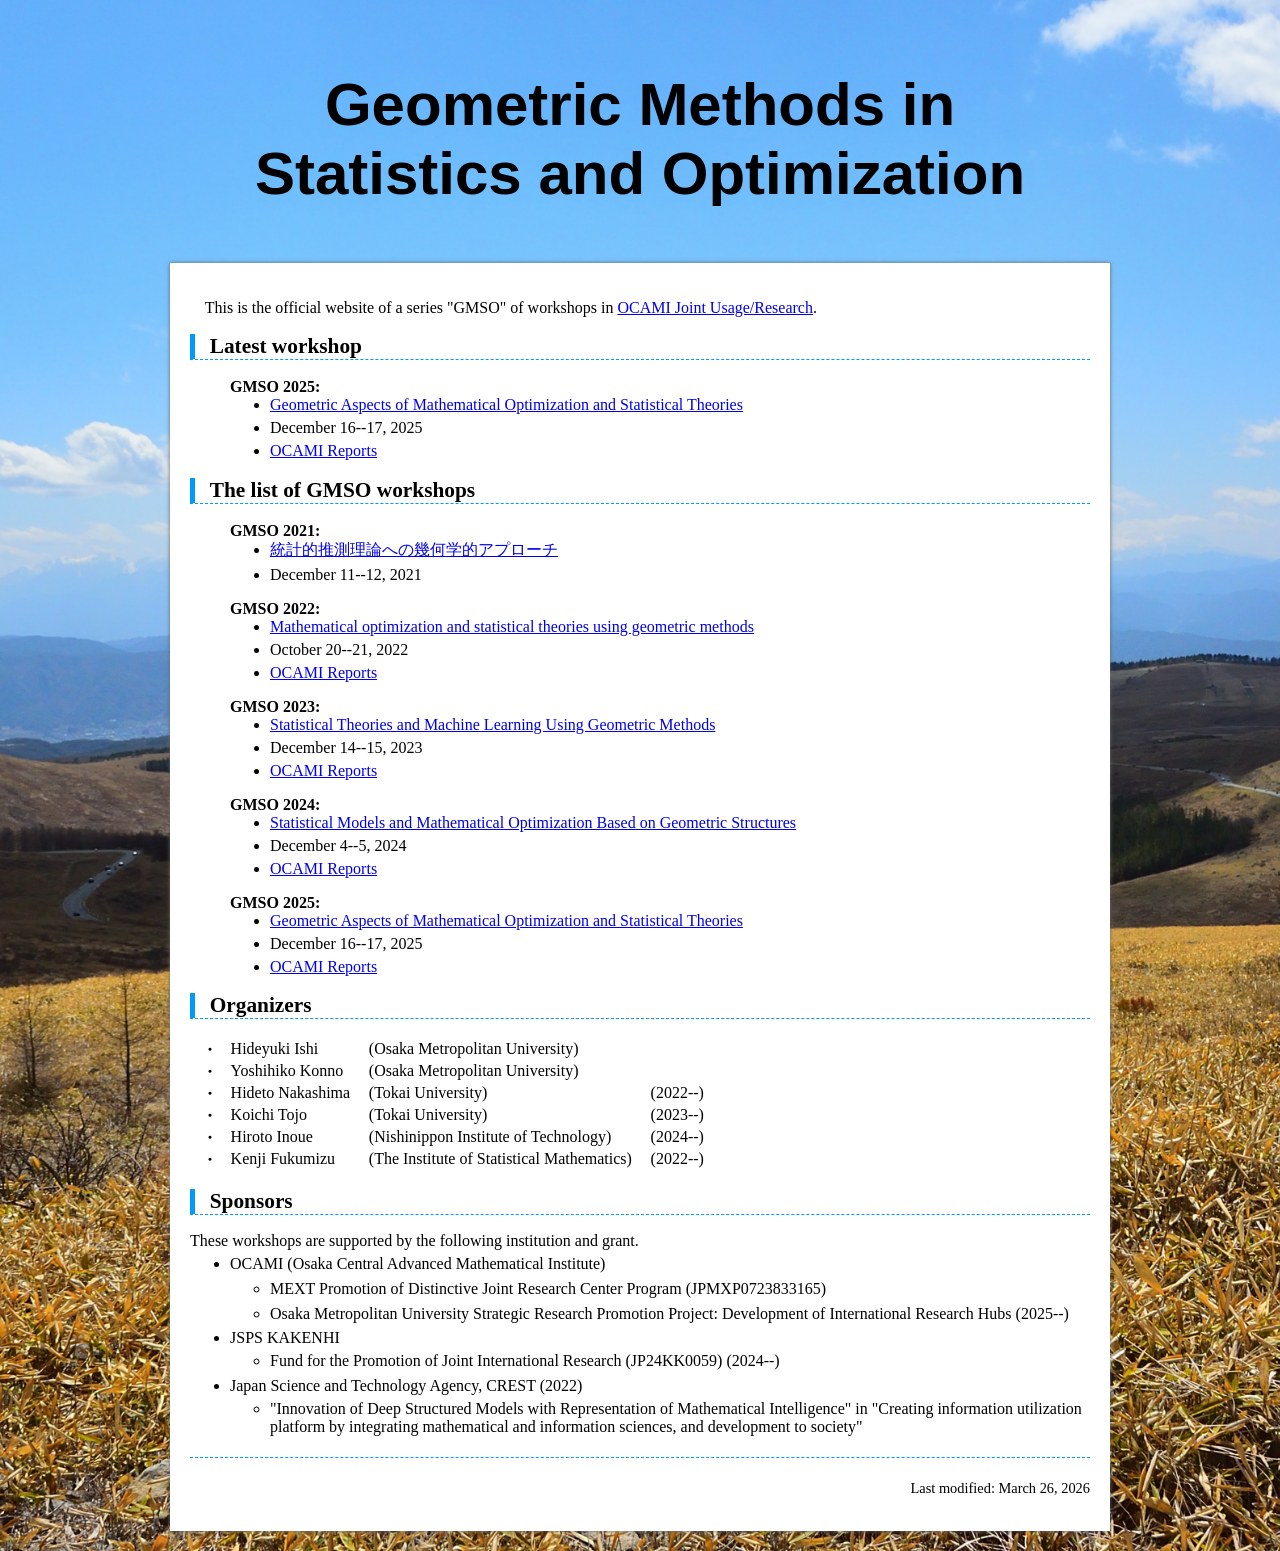
==== index.html @ ff5f171f "Add files via upload" ====
<!DOCTYPE html>
<html lang="ja">
<head>
    <meta charset="UTF-8">
    <meta name="viewport" content="width=device-width, initial-scale=1.0">
	<meta name="robots" content="noindex,nofollow,noarchive" /><!--will be deleted-->
	<title>Geometric Methods in Statistics and Optimization (GMSO)</title>
	<link rel="stylesheet" type="text/css" href="css/GMSO.css">
</head>
<body>
	<!-- <base target="_blank"> -->
	<header>
		<h1 id="header">Geometric Methods in<br> Statistics and Optimization</h1>
	</header>
<div class="wrapper">
	<section>
		<p>This is the official website of a series "GMSO" of workshops in <a href="https://www.omu.ac.jp/orp/ocami-en/joint/" target="_blank">OCAMI Joint Usage/Research</a>.</p>
		<h2>
			Latest workshop
		</h2>

		<p>
			<dl>
				<dt>GMSO 2025:</dt>
				<dd><ul>
					<li class="second"><a href="https://hideto-nakashima.github.io/conf/OCAMI_Statistic_2025.html" target="_blank">Geometric Aspects of Mathematical Optimization and Statistical Theories</a></li>
					<li class="second">December 16--17, 2025</li>
					<li class="second"><a href="https://doi.org/10.24729/0002015622">OCAMI Reports</a></li>
				</ul></dd>	
			</dl>			
		</p>
		
		<h2>The list of GMSO workshops</h2>
		<p>
		<dl>
			<dt>GMSO 2021:</dt>
				<dd><ul>
					<li class="second"><a href="https://mcm-www.jwu.ac.jp/~konno/OCAMI-Statistics.html" target=""_blank>統計的推測理論への幾何学的アプローチ</a></li>
					<li class="second">December 11--12, 2021</li>
				</ul></dd>
			<dt>GMSO 2022:</dt>
				<dd><ul>
					<li class="second"><a href="https://hideto-nakashima.github.io/conf/OCAMI_Statistic_2022.html" target="_blank">Mathematical optimization and statistical theories using geometric methods</a></li>
					<li class="second">October 20--21, 2022</li>
					<li class="second"><a href="https://doi.org/10.24544/ocu.20221208-007">OCAMI Reports</a></li>
				</ul></dd>
			<dt>GMSO 2023:</dt>
				<dd><ul>
					<li class="second"><a href="https://sites.google.com/view/ocami-statistics-2023" target="_blank">Statistical Theories and Machine Learning Using Geometric Methods</a></li>
					<li class="second">December 14--15, 2023</li>
					<li class="second"><a href="https://doi.org/10.24729/0002000871">OCAMI Reports</a></li>
				</ul></dd>
			<dt>GMSO 2024:</dt>
				<dd><ul>
					<li class="second"><a href="https://sites.google.com/nishitech.ac.jp/ocami-statistics-2024" target="_blank">Statistical Models and Mathematical Optimization Based on Geometric Structures</a></li>
					<li class="second">December 4--5, 2024</li>
					<li class="second"><a href="https://doi.org/10.24729/0002003087">OCAMI Reports</a></li>
				</ul></dd>
			<dt>GMSO 2025:</dt>
				<dd><ul>
					<li class="second"><a href="https://hideto-nakashima.github.io/conf/OCAMI_Statistic_2025.html" target="_blank">Geometric Aspects of Mathematical Optimization and Statistical Theories</a></li>
					<li class="second">December 16--17, 2025</li>
					<li class="second"><a href="https://doi.org/10.24729/0002015622">OCAMI Reports</a></li>
				</ul></dd>	
		</dl>
		</p>
		<h2>Organizers</h2>
		<table>
			<tr><td class="list">●</td><td>Hideyuki Ishi</td><td>(Osaka Metropolitan University)</td></tr>
			<tr><td class="list">●</td><td>Yoshihiko Konno	</td><td>(Osaka Metropolitan University)</td></tr>
			<tr><td class="list">●</td><td>Hideto Nakashima</td><td>(Tokai University)</td><td>(2022--)</td></tr>
			<tr><td class="list">●</td><td>Koichi Tojo		</td><td>(Tokai University)</td><td>(2023--)</td></tr>
			<tr><td class="list">●</td><td>Hiroto Inoue	</td><td>(Nishinippon Institute of Technology)</td><td>(2024--)</td></tr>
			<tr><td class="list">●</td><td>Kenji Fukumizu	</td><td>(The Institute of Statistical Mathematics)</td><td>(2022--)</td></tr>
		</table>
		
		<h2>Sponsors</h2>
		These workshops are supported by the following institution and grant.
		<ul class="sponsor">
			<li>OCAMI (Osaka Central Advanced Mathematical Institute)</li>
				<ul class="second">
					<li>MEXT Promotion of Distinctive Joint Research Center Program (JPMXP0723833165)</li>
					<li>Osaka Metropolitan University Strategic Research Promotion Project: Development of International Research Hubs (2025--)</li></ul>
			<li>JSPS KAKENHI
				<ul class="second"><li>Fund for the Promotion of Joint International Research (JP24KK0059) (2024--)</li></ul>
			</li>
			<li>Japan Science and Technology Agency, CREST (2022)
				<ul class="second"><li>"Innovation of Deep Structured Models with Representation of Mathematical Intelligence" in "Creating information utilization platform by integrating mathematical and information sciences, and development to society"</li></ul>
</li>
		</ul>
		<h3></h3>
		<p id="footer">Last modified: March 26, 2026</p>
		</section>
	</div>
</body>
---- css/GMSO.css ----
header{
	width: 940px;
	height: 10ex;
	margin: auto auto;
	font-family: 'Noto Sans JP', sans-serif;
	display: flex;
	align-items: center;
	justify-content: center;
	text-align: center;
	padding: 2.5ex 0 2.5ex 0; 
	font-size: 30px;
}

body{
	background-image :url("../css/GMSO-bg2.JPG");
	background-size: cover;
	width: 940px;
	margin:20px auto;
}

.wrapper{
	width: 960px;
	max-width: 100%;
	margin: 0 auto;
}

section{
	display:block;
    -webkit-box-shadow: 0px 0px 4px #666;
    -moz-box-shadow: 0px 0px 4px #666;
	padding:20px;
	margin:5px 0;
	background-color: #fff;
}
section h1{
	display:block;
	background: transparent;
	border-bottom: solid 5px #0099FF;
	border-top: solid 5px #0099FF;
	color: black;
    padding:10px;
	text-align: center;
	font-size: 20pt;
}
section h2{
	font-size: 16pt;
	border-left:solid 5px #0099FF;
	border-bottom: dashed 1px #0099FF;
    padding-left:1.5ex;
    pudding-top:3px;
    pudding-bottom: 3px;
    text-align:left;
}
section h3{
	font-size: 16pt;
	border-bottom: dashed 1px #0099FF;
    padding-left:1.5ex;
    pudding-top:3px;
    pudding-bottom: 3px;
    text-align:left;
}
section p{
	text-indent: 2ex;
}

section p#footer{
	font-size: 90%;
	text-align: right;
}
section table{
	text-indent: 2ex;
}
section td{
	vertical-align:top;
}
span#small{
	font-size: 10pt;
}
footer{
	clear:both !important;
	padding:10px;
	margin:5px;
	font-size:1em;
	text-align:center;
	color:#fff;
}
footer p{
	font-size: 0.8em;
}

li{
	margin-bottom: 5pt;
}

td.list{
	vertical-align: middle;
	font-size: 7px;
}

dt{
	margin: auto auto auto 40px;
	font-weight: bold;
}

li.second{
	margin: 5px 0;
}

.intable{
	margin: 0 0 0 50px;
}

ul{
  margin-top:-5px;
}

ul.sponsor{
	margin-top: 5px;
}

ul.second{
	margin-top: 5px;
}

ul.secondsmall{
	margin-top: 5px;
	font-size: 70%;
}

ul.small{
	margin:5px 10px;
	font-size:80%;
}

tbody{
	-webkit-text-size-adjust: 100%;
}


.square_btn {
    position: relative;
    display: inline-block;
    font-weight: bold;
    padding: 1.0em 3.0em 1.0em 3.0em;
    margin: 0 0 2.5em;
    width: 18.0em;
    border-radius: 10px;
    text-decoration: none;
    color: #000000;
    background: lightgrey;
    transition: .4s;
}
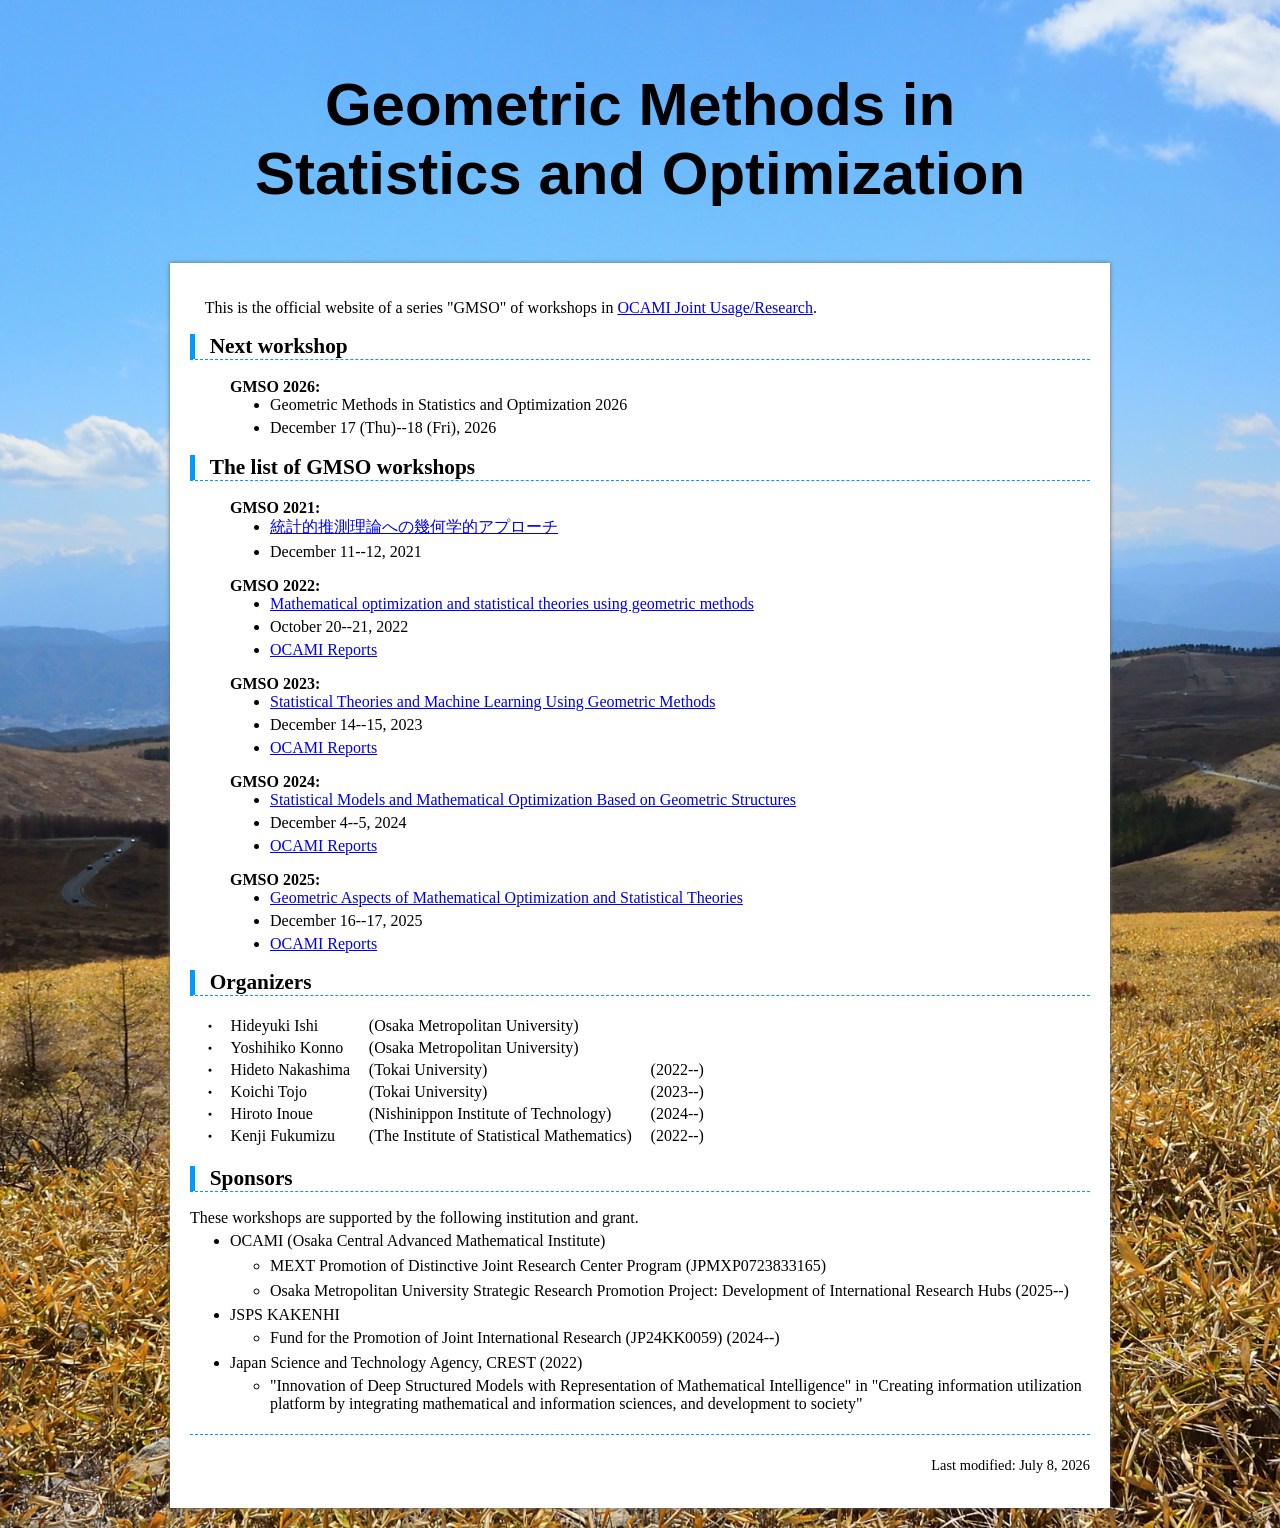
==== commit 5f4fc6f0: "Update Add Info of GSMO2026" ====
--- a/index.html
+++ b/index.html
@@ -16,16 +16,15 @@
 	<section>
 		<p>This is the official website of a series "GMSO" of workshops in <a href="https://www.omu.ac.jp/orp/ocami-en/joint/" target="_blank">OCAMI Joint Usage/Research</a>.</p>
 		<h2>
-			Latest workshop
+			Next workshop
 		</h2>
 
 		<p>
 			<dl>
-				<dt>GMSO 2025:</dt>
+				<dt>GMSO 2026:</dt>
 				<dd><ul>
-					<li class="second"><a href="https://hideto-nakashima.github.io/conf/OCAMI_Statistic_2025.html" target="_blank">Geometric Aspects of Mathematical Optimization and Statistical Theories</a></li>
-					<li class="second">December 16--17, 2025</li>
-					<li class="second"><a href="https://doi.org/10.24729/0002015622">OCAMI Reports</a></li>
+					<li class="second">Geometric Methods in Statistics and Optimization 2026</li>
+					<li class="second">December 17 (Thu)--18 (Fri), 2026</li>
 				</ul></dd>	
 			</dl>			
 		</p>
@@ -89,7 +88,7 @@
 </li>
 		</ul>
 		<h3></h3>
-		<p id="footer">Last modified: March 26, 2026</p>
+		<p id="footer">Last modified: July 8, 2026</p>
 		</section>
 	</div>
 </body>
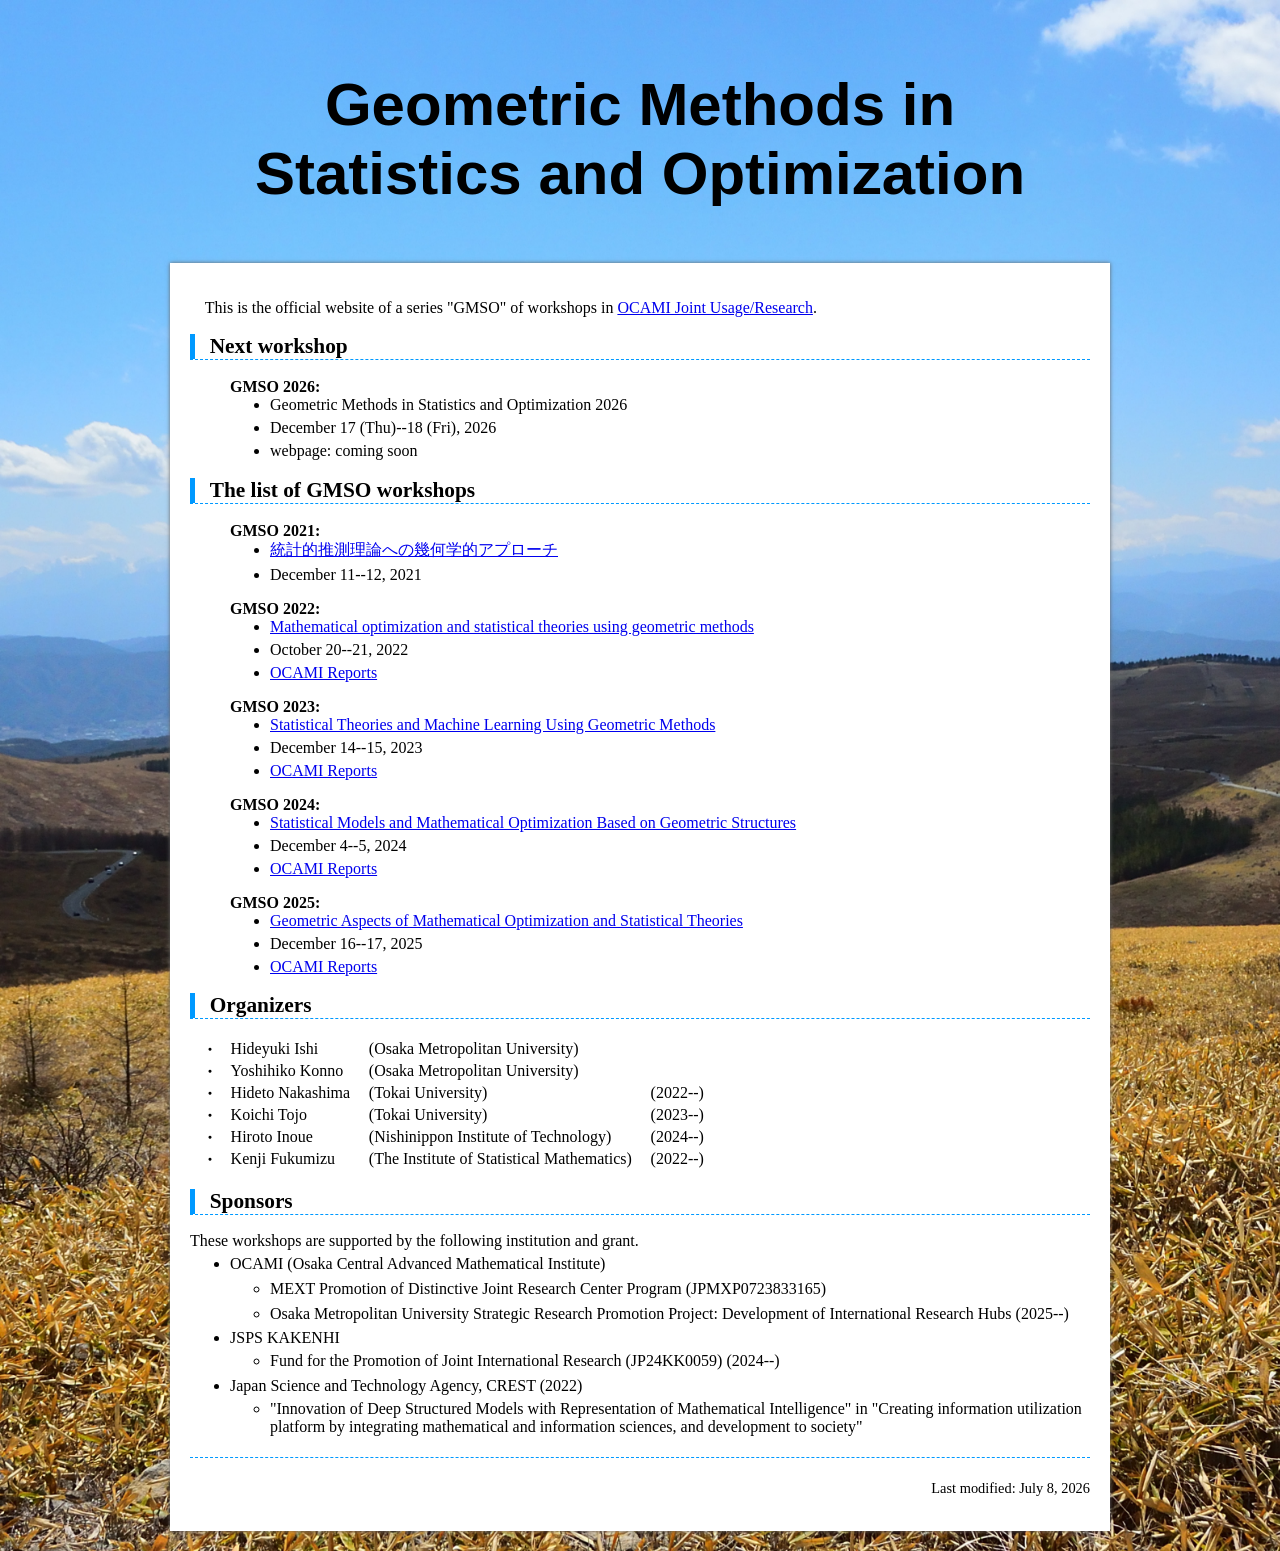
==== commit b28ba83a: "update webpage" ====
--- a/index.html
+++ b/index.html
@@ -25,6 +25,7 @@
 				<dd><ul>
 					<li class="second">Geometric Methods in Statistics and Optimization 2026</li>
 					<li class="second">December 17 (Thu)--18 (Fri), 2026</li>
+					<li>webpage: coming soon</li>
 				</ul></dd>	
 			</dl>			
 		</p>
